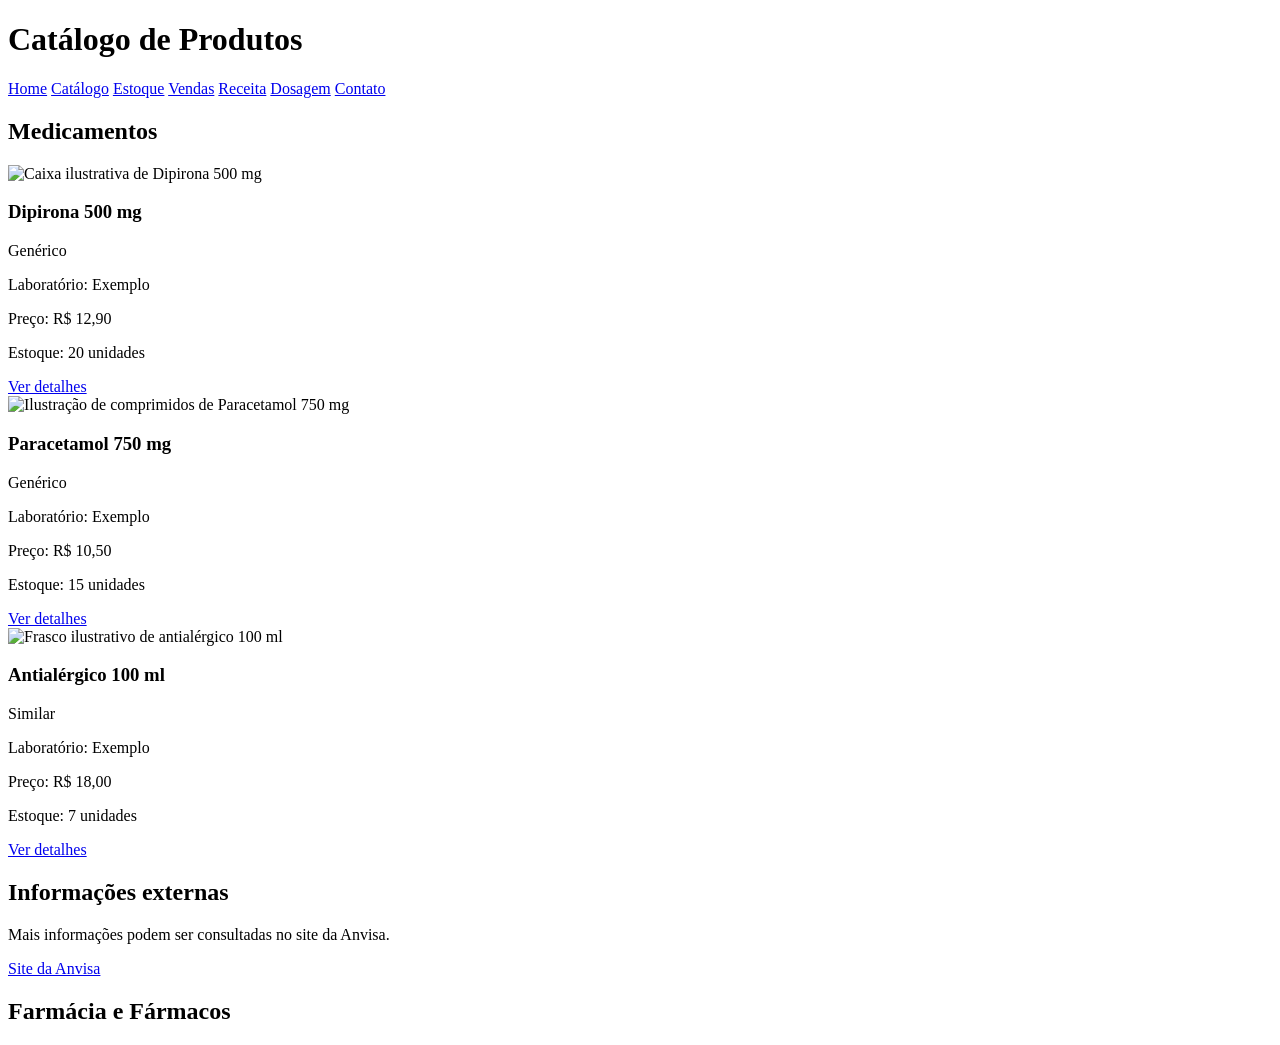
==== catalogo.html @ 1506ac4f "Adiciona catalogo.html" ====
<!DOCTYPE html>
<html lang="pt-BR">
<head>
    <meta charset="UTF-8">
    <meta name="viewport" content="width=device-width, initial-scale=1.0">
    <title>Farmácia - Catálogo</title>
    <link rel="stylesheet" href="style.css">
</head>
<body>
    <header>
        <h1>Catálogo de Produtos</h1>
    </header>

    <nav>
        <a href="index.html">Home</a>
        <a href="catalogo.html">Catálogo</a>
        <a href="estoque.html">Estoque</a>
        <a href="vendas.html">Vendas</a>
        <a href="receita.html">Receita</a>
        <a href="dosagem.html">Dosagem</a>
        <a href="contato.html">Contato</a>
    </nav>

    <main>
        <section>
            <h2>Medicamentos</h2>
            <div class="grade-produtos">
                <article class="produto">
                    <img src="img/medicamento1.svg" alt="Caixa ilustrativa de Dipirona 500 mg">
                    <h3>Dipirona 500 mg</h3>
                    <p>Genérico</p>
                    <p>Laboratório: Exemplo</p>
                    <p>Preço: R$ 12,90</p>
                    <p>Estoque: 20 unidades</p>
                    <a class="botao" href="medicamento.html">Ver detalhes</a>
                </article>

                <article class="produto">
                    <img src="img/medicamento2.svg" alt="Ilustração de comprimidos de Paracetamol 750 mg">
                    <h3>Paracetamol 750 mg</h3>
                    <p>Genérico</p>
                    <p>Laboratório: Exemplo</p>
                    <p>Preço: R$ 10,50</p>
                    <p>Estoque: 15 unidades</p>
                    <a class="botao" href="medicamento.html">Ver detalhes</a>
                </article>

                <article class="produto">
                    <img src="img/medicamento3.svg" alt="Frasco ilustrativo de antialérgico 100 ml">
                    <h3>Antialérgico 100 ml</h3>
                    <p>Similar</p>
                    <p>Laboratório: Exemplo</p>
                    <p>Preço: R$ 18,00</p>
                    <p>Estoque: 7 unidades</p>
                    <a class="botao" href="medicamento.html">Ver detalhes</a>
                </article>
            </div>
        </section>

        <section>
            <h2>Informações externas</h2>
            <article>
                <p>Mais informações podem ser consultadas no site da Anvisa.</p>
                <a href="https://www.gov.br/anvisa/pt-br" target="_blank">Site da Anvisa</a>
            </article>
        </section>
    </main>
<footer>
    <h2>Farmácia e Fármacos</h2>
</footer>
</body>
</html>
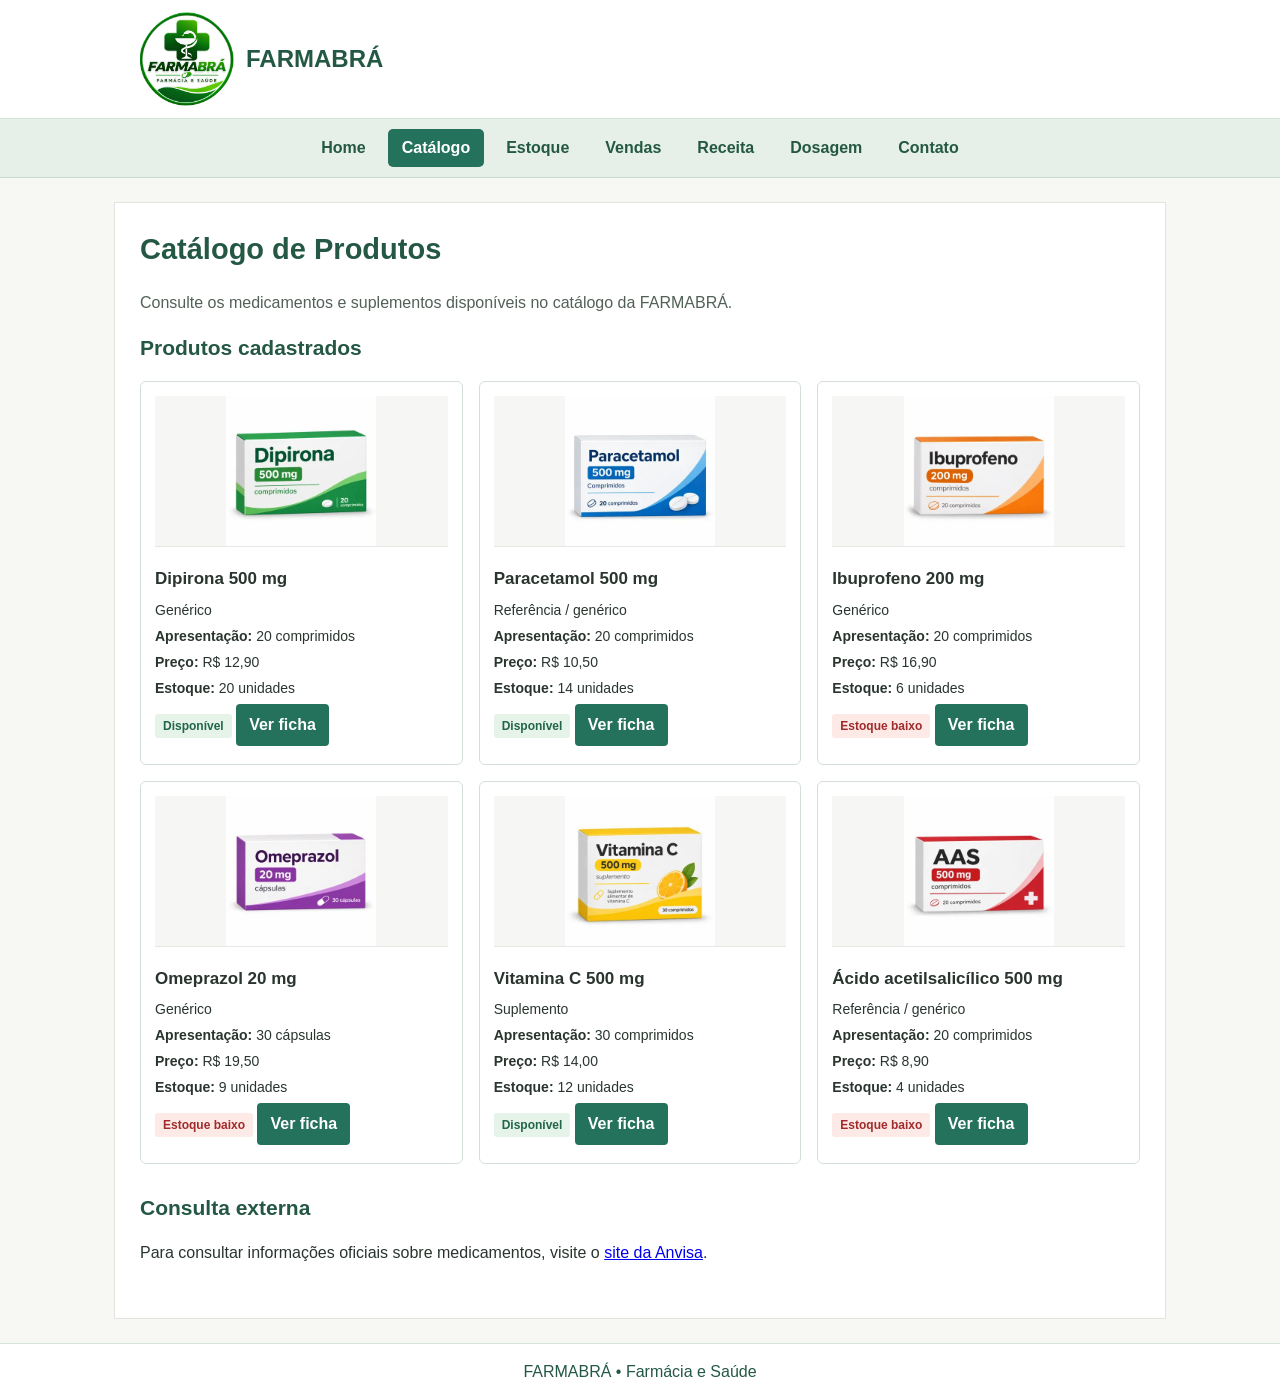
==== commit 124158ac: "correções" ====
--- a/catalogo.html
+++ b/catalogo.html
@@ -3,70 +3,103 @@
 <head>
     <meta charset="UTF-8">
     <meta name="viewport" content="width=device-width, initial-scale=1.0">
-    <title>Farmácia - Catálogo</title>
+    <title>Catálogo de Produtos - FARMABRÁ</title>
     <link rel="stylesheet" href="style.css">
 </head>
 <body>
     <header>
-        <h1>Catálogo de Produtos</h1>
+        <div class="topo">
+            <a href="index.html" class="marca-link" aria-label="Voltar para Home">
+                <img src="img/logo.png" alt="Logo da FARMABRÁ" class="logo">
+                <span>FARMABRÁ</span>
+            </a>
+        </div>
     </header>
-
-    <nav>
+    <nav aria-label="Menu principal">
         <a href="index.html">Home</a>
-        <a href="catalogo.html">Catálogo</a>
+        <a href="catalogo.html" class="ativo" aria-current="page">Catálogo</a>
         <a href="estoque.html">Estoque</a>
         <a href="vendas.html">Vendas</a>
         <a href="receita.html">Receita</a>
         <a href="dosagem.html">Dosagem</a>
         <a href="contato.html">Contato</a>
     </nav>
+    <main>
+        <h1>Catálogo de Produtos</h1>
 
-    <main>
+        <p class="introducao">Consulte os medicamentos e suplementos disponíveis no catálogo da FARMABRÁ.</p>
         <section>
-            <h2>Medicamentos</h2>
+            <h2>Produtos cadastrados</h2>
             <div class="grade-produtos">
                 <article class="produto">
-                    <img src="img/medicamento1.svg" alt="Caixa ilustrativa de Dipirona 500 mg">
+                    <img src="img/dipirona.jpg" alt="Ilustração genérica de dipirona 500 mg" loading="lazy">
                     <h3>Dipirona 500 mg</h3>
                     <p>Genérico</p>
-                    <p>Laboratório: Exemplo</p>
-                    <p>Preço: R$ 12,90</p>
-                    <p>Estoque: 20 unidades</p>
-                    <a class="botao" href="medicamento.html">Ver detalhes</a>
+                    <p><strong>Apresentação:</strong> 20 comprimidos</p>
+                    <p><strong>Preço:</strong> R$ 12,90</p>
+                    <p><strong>Estoque:</strong> 20 unidades</p>
+                    <span class="etiqueta normal">Disponível</span>
+                    <a class="botao" href="medicamento.html#dipirona">Ver ficha</a>
                 </article>
-
                 <article class="produto">
-                    <img src="img/medicamento2.svg" alt="Ilustração de comprimidos de Paracetamol 750 mg">
-                    <h3>Paracetamol 750 mg</h3>
+                    <img src="img/paracetamol.jpg" alt="Ilustração genérica de paracetamol 500 mg" loading="lazy">
+                    <h3>Paracetamol 500 mg</h3>
+                    <p>Referência / genérico</p>
+                    <p><strong>Apresentação:</strong> 20 comprimidos</p>
+                    <p><strong>Preço:</strong> R$ 10,50</p>
+                    <p><strong>Estoque:</strong> 14 unidades</p>
+                    <span class="etiqueta normal">Disponível</span>
+                    <a class="botao" href="medicamento.html#paracetamol">Ver ficha</a>
+                </article>
+                <article class="produto">
+                    <img src="img/ibuprofeno.jpg" alt="Ilustração genérica de ibuprofeno 200 mg" loading="lazy">
+                    <h3>Ibuprofeno 200 mg</h3>
                     <p>Genérico</p>
-                    <p>Laboratório: Exemplo</p>
-                    <p>Preço: R$ 10,50</p>
-                    <p>Estoque: 15 unidades</p>
-                    <a class="botao" href="medicamento.html">Ver detalhes</a>
+                    <p><strong>Apresentação:</strong> 20 comprimidos</p>
+                    <p><strong>Preço:</strong> R$ 16,90</p>
+                    <p><strong>Estoque:</strong> 6 unidades</p>
+                    <span class="etiqueta baixo">Estoque baixo</span>
+                    <a class="botao" href="medicamento.html#ibuprofeno">Ver ficha</a>
                 </article>
-
                 <article class="produto">
-                    <img src="img/medicamento3.svg" alt="Frasco ilustrativo de antialérgico 100 ml">
-                    <h3>Antialérgico 100 ml</h3>
-                    <p>Similar</p>
-                    <p>Laboratório: Exemplo</p>
-                    <p>Preço: R$ 18,00</p>
-                    <p>Estoque: 7 unidades</p>
-                    <a class="botao" href="medicamento.html">Ver detalhes</a>
+                    <img src="img/omeprazol.jpg" alt="Ilustração genérica de omeprazol 20 mg" loading="lazy">
+                    <h3>Omeprazol 20 mg</h3>
+                    <p>Genérico</p>
+                    <p><strong>Apresentação:</strong> 30 cápsulas</p>
+                    <p><strong>Preço:</strong> R$ 19,50</p>
+                    <p><strong>Estoque:</strong> 9 unidades</p>
+                    <span class="etiqueta baixo">Estoque baixo</span>
+                    <a class="botao" href="medicamento.html#omeprazol">Ver ficha</a>
+                </article>
+                <article class="produto">
+                    <img src="img/vitamina-c.jpg" alt="Ilustração genérica de vitamina C 500 mg" loading="lazy">
+                    <h3>Vitamina C 500 mg</h3>
+                    <p>Suplemento</p>
+                    <p><strong>Apresentação:</strong> 30 comprimidos</p>
+                    <p><strong>Preço:</strong> R$ 14,00</p>
+                    <p><strong>Estoque:</strong> 12 unidades</p>
+                    <span class="etiqueta normal">Disponível</span>
+                    <a class="botao" href="medicamento.html#vitamina">Ver ficha</a>
+                </article>
+                <article class="produto">
+                    <img src="img/aas.jpg" alt="Ilustração genérica de ácido acetilsalicílico 500 mg" loading="lazy">
+                    <h3>Ácido acetilsalicílico 500 mg</h3>
+                    <p>Referência / genérico</p>
+                    <p><strong>Apresentação:</strong> 20 comprimidos</p>
+                    <p><strong>Preço:</strong> R$ 8,90</p>
+                    <p><strong>Estoque:</strong> 4 unidades</p>
+                    <span class="etiqueta baixo">Estoque baixo</span>
+                    <a class="botao" href="medicamento.html#aas">Ver ficha</a>
                 </article>
             </div>
         </section>
-
         <section>
-            <h2>Informações externas</h2>
-            <article>
-                <p>Mais informações podem ser consultadas no site da Anvisa.</p>
-                <a href="https://www.gov.br/anvisa/pt-br" target="_blank">Site da Anvisa</a>
-            </article>
+            <h2>Consulta externa</h2>
+            <p>Para consultar informações oficiais sobre medicamentos, visite o <a href="https://www.gov.br/anvisa/pt-br" target="_blank" rel="noopener noreferrer">site da Anvisa</a>.</p>
         </section>
     </main>
-<footer>
-    <h2>Farmácia e Fármacos</h2>
-</footer>
+    <footer>
+        <p>FARMABRÁ &bull; Farmácia e Saúde</p>
+    </footer>
 </body>
 </html>
--- a/style.css
+++ b/style.css
@@ -0,0 +1,429 @@
+/* Identidade visual da FARMABRÁ: verde, branco e tons claros */
+body {
+    margin: 0;
+    font-family: Arial, sans-serif;
+    background-color: #f7f7f3;
+    color: #29352e;
+    line-height: 1.5;
+}
+
+header {
+    background-color: white;
+    color: #245844;
+    padding: 12px 20px;
+    border-bottom: 1px solid #d5e4da;
+}
+
+.topo {
+    max-width: 1000px;
+    margin: auto;
+    display: flex;
+    justify-content: space-between;
+    align-items: center;
+    gap: 15px;
+}
+
+.topo p {
+    margin: 0;
+    font-size: 14px;
+    color: #526157;
+}
+
+.marca-link {
+    display: flex;
+    align-items: center;
+    gap: 12px;
+    color: #245844;
+    text-decoration: none;
+    font-size: 24px;
+    font-weight: bold;
+}
+
+.logo {
+    width: 94px;
+    height: 94px;
+    object-fit: contain;
+}
+
+nav {
+    background-color: #e6f0e9;
+    border-bottom: 1px solid #cadacf;
+    padding: 10px;
+    display: flex;
+    justify-content: center;
+    gap: 8px;
+    flex-wrap: wrap;
+}
+
+nav a {
+    color: #245844;
+    padding: 7px 14px;
+    text-decoration: none;
+    font-weight: bold;
+    border-radius: 5px;
+}
+
+nav a:hover,
+nav a.ativo {
+    background-color: #24725b;
+    color: white;
+}
+
+main {
+    max-width: 1000px;
+    margin: 24px auto;
+    background-color: white;
+    padding: 25px;
+    border: 1px solid #e1e5df;
+}
+
+h1, h2, h3 {
+    font-family: "Trebuchet MS", Arial, sans-serif;
+}
+
+h1 {
+    margin-top: 0;
+    color: #245844;
+    font-size: 29px;
+}
+
+h2 {
+    font-size: 21px;
+    color: #245844;
+}
+
+h3 {
+    font-size: 17px;
+}
+
+section {
+    margin-bottom: 28px;
+}
+
+.introducao,
+.subtitulo,
+.nota {
+    color: #526157;
+}
+
+.nota {
+    font-size: 13px;
+    margin-top: 12px;
+}
+
+.apresentacao {
+    background-color: #edf5ef;
+    border-left: 5px solid #24725b;
+    padding: 16px 20px;
+}
+
+.apresentacao h2 {
+    margin-top: 0;
+}
+
+.resumo {
+    display: flex;
+    gap: 15px;
+}
+
+.resumo-item {
+    flex: 1;
+    border: 1px solid #d4e0d8;
+    border-radius: 6px;
+    padding: 14px;
+    background-color: #fafdfa;
+}
+
+.resumo-item h3 {
+    margin: 0 0 8px;
+}
+
+.resumo-item p {
+    margin: 5px 0;
+}
+
+.numero {
+    font-size: 26px;
+    color: #24725b;
+    font-weight: bold;
+}
+
+.aviso {
+    background-color: #fff6e5;
+    border-left: 4px solid #c79c56;
+    padding: 12px 16px;
+}
+
+.atalhos {
+    display: flex;
+    flex-wrap: wrap;
+    gap: 10px;
+}
+
+.atalhos a,
+.botao {
+    display: inline-block;
+    background-color: #24725b;
+    color: white;
+    padding: 9px 13px;
+    border-radius: 4px;
+    text-decoration: none;
+    font-weight: bold;
+}
+
+.atalhos a:hover,
+.botao:hover,
+button:hover {
+    background-color: #164e3b;
+}
+
+.grade-produtos {
+    display: grid;
+    grid-template-columns: repeat(3, 1fr);
+    gap: 16px;
+}
+
+.produto,
+.ficha {
+    border: 1px solid #d5dfd6;
+    border-radius: 6px;
+    padding: 14px;
+    background-color: white;
+}
+
+.produto img {
+    width: 100%;
+    height: 150px;
+    object-fit: contain;
+    background-color: #f6f6f4;
+    border-bottom: 1px solid #e4e9e3;
+}
+
+.produto h3 {
+    margin: 12px 0 8px;
+}
+
+.produto p {
+    margin: 5px 0;
+    font-size: 14px;
+}
+
+.etiqueta {
+    display: inline-block;
+    padding: 3px 8px;
+    border-radius: 3px;
+    margin: 6px 0 12px;
+    font-size: 12px;
+    font-weight: bold;
+}
+
+.baixo {
+    color: #a12b2b;
+    font-weight: bold;
+}
+
+.normal {
+    color: #206647;
+    font-weight: bold;
+}
+
+.etiqueta.baixo {
+    background-color: #fde9e6;
+}
+
+.etiqueta.normal {
+    background-color: #e6f3e9;
+}
+
+.ficha {
+    margin-bottom: 18px;
+    scroll-margin-top: 20px;
+}
+
+.ficha:target {
+    border-color: #24725b;
+    background-color: #f3faf5;
+}
+
+.ficha h3 {
+    color: #245844;
+    margin-top: 0;
+}
+
+.ficha-conteudo {
+    display: flex;
+    gap: 20px;
+}
+
+.ficha-conteudo img {
+    width: 220px;
+    height: 165px;
+    object-fit: contain;
+    background-color: #f7f7f3;
+}
+
+.ficha-conteudo p {
+    margin: 5px 0;
+}
+
+.tabela-container {
+    overflow-x: auto;
+}
+
+table {
+    border-collapse: collapse;
+    width: 100%;
+}
+
+caption {
+    text-align: left;
+    font-weight: bold;
+    margin-bottom: 8px;
+}
+
+th, td {
+    border: 1px solid #c4d0c7;
+    padding: 9px;
+    text-align: left;
+}
+
+thead th {
+    background-color: #e6f0e9;
+}
+
+tbody tr:nth-child(even) {
+    background-color: #f7faf8;
+}
+
+form {
+    max-width: 600px;
+    background-color: #f9fbf9;
+    border: 1px solid #d5dfd6;
+    padding: 17px;
+    border-radius: 5px;
+}
+
+label {
+    display: block;
+    margin-top: 12px;
+    margin-bottom: 5px;
+    font-weight: bold;
+}
+
+input, select, textarea {
+    width: 100%;
+    box-sizing: border-box;
+    padding: 9px;
+    border: 1px solid #aebcb2;
+    border-radius: 4px;
+    background-color: white;
+    font-family: Arial, sans-serif;
+}
+
+input:focus, select:focus, textarea:focus,
+button:focus-visible, a:focus-visible {
+    outline: 2px solid #bb873d;
+    outline-offset: 2px;
+}
+
+button {
+    background-color: #24725b;
+    color: white;
+    border: none;
+    padding: 10px 15px;
+    margin-top: 15px;
+    border-radius: 4px;
+    cursor: pointer;
+    font-weight: bold;
+}
+
+.linha-venda {
+    display: flex;
+    justify-content: space-between;
+    gap: 10px;
+    padding: 12px;
+    border-bottom: 1px solid #d5dfd6;
+}
+
+.total-venda {
+    font-size: 19px;
+    color: #245844;
+}
+
+.informacoes {
+    background-color: #f3f8f4;
+    padding: 15px;
+    border: 1px solid #d5dfd6;
+}
+
+.informacoes h3 {
+    margin-bottom: 3px;
+}
+
+.informacoes p {
+    margin-top: 0;
+}
+
+footer {
+    background-color: white;
+    color: #245844;
+    text-align: center;
+    padding: 16px;
+    border-top: 1px solid #d5e4da;
+}
+
+footer p {
+    margin: 0;
+}
+
+/* Tablet */
+@media (max-width: 900px) {
+    main {
+        margin: 15px;
+        padding: 18px;
+    }
+
+    .grade-produtos {
+        grid-template-columns: repeat(2, 1fr);
+    }
+
+    .topo {
+        flex-direction: column;
+        text-align: center;
+    }
+}
+
+/* Celular */
+@media (max-width: 600px) {
+    nav {
+        flex-direction: column;
+        align-items: stretch;
+        text-align: center;
+    }
+
+    main {
+        padding: 14px;
+        margin: 10px;
+    }
+
+    .grade-produtos {
+        grid-template-columns: 1fr;
+    }
+
+    .resumo, .ficha-conteudo, .linha-venda {
+        flex-direction: column;
+    }
+
+    .ficha-conteudo img {
+        width: 100%;
+    }
+
+    .marca-link {
+        font-size: 20px;
+    }
+
+    .logo {
+        width: 78px;
+        height: 78px;
+    }
+}
